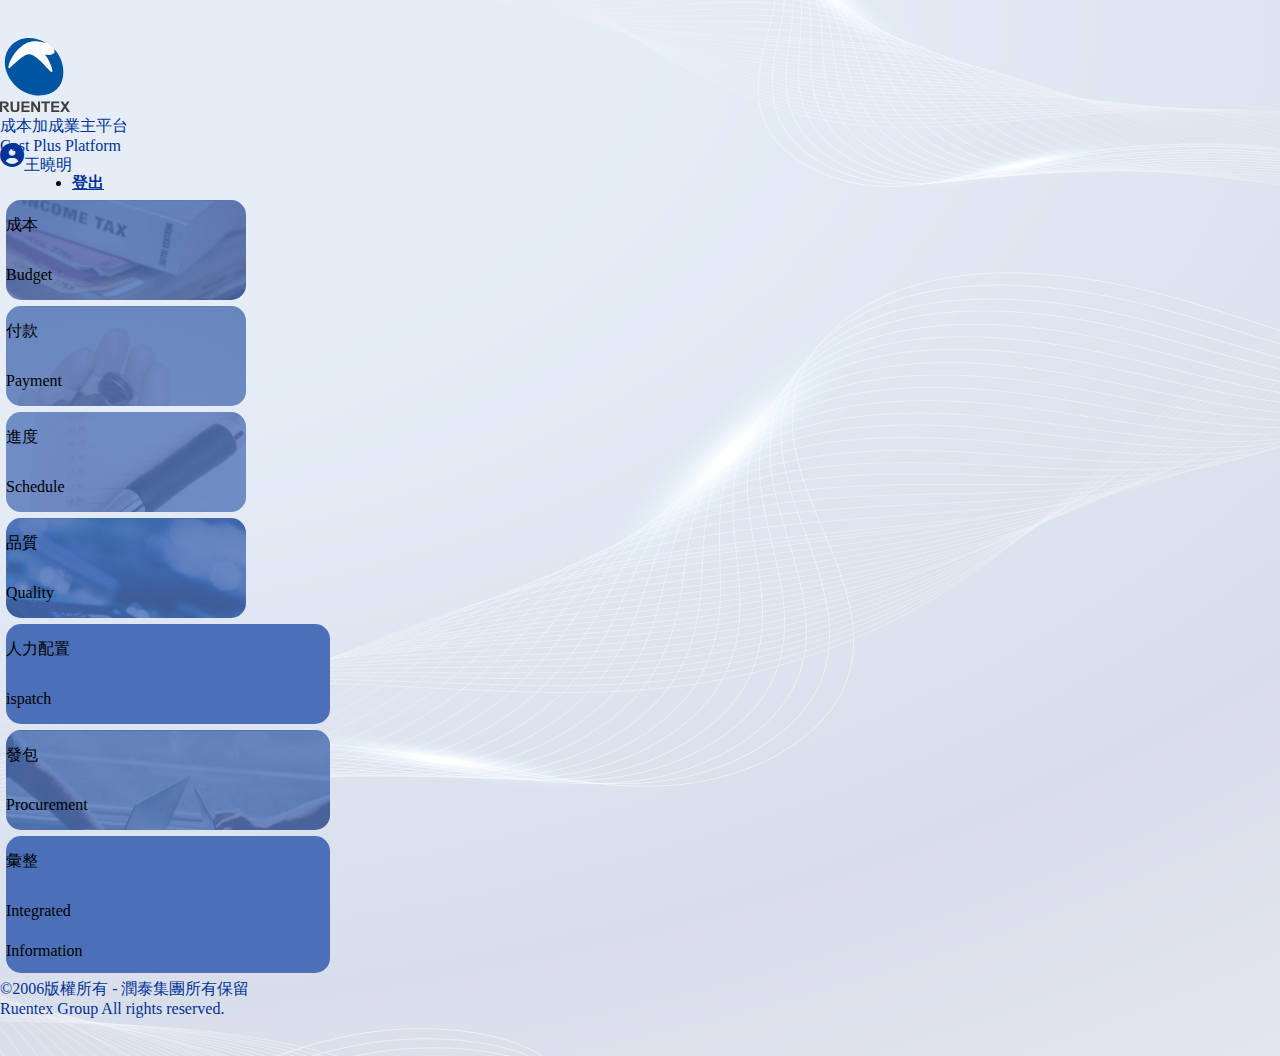
==== detail.html @ bf4b5611 "update: 圖片路徑更新" ====
<!DOCTYPE html>
<html lang="en">
<head>
    <meta charset="UTF-8">
    <meta http-equiv="X-UA-Compatible" content="IE=edge">
    <meta name="viewport" content="width=device-width, initial-scale=1.0">
    <title>成本加成業主平台</title>
  
    <link rel="stylesheet" href="css/reset.css" type="text/css"/>

    <!-- Bootstrap CSS only -->
    <link href="https://cdn.jsdelivr.net/npm/bootstrap@5.2.0/dist/css/bootstrap.min.css" rel="stylesheet" integrity="sha384-gH2yIJqKdNHPEq0n4Mqa/HGKIhSkIHeL5AyhkYV8i59U5AR6csBvApHHNl/vI1Bx" crossorigin="anonymous">
    <!-- Bootstrap JavaScript Bundle with Popper -->
    <script src="https://cdn.jsdelivr.net/npm/bootstrap@5.2.0/dist/js/bootstrap.bundle.min.js" integrity="sha384-A3rJD856KowSb7dwlZdYEkO39Gagi7vIsF0jrRAoQmDKKtQBHUuLZ9AsSv4jD4Xa" crossorigin="anonymous"></script>

    <!-- Font awesome -->
    <link rel="stylesheet" href="css/all.css">

    <link rel="stylesheet" href="css/detail.css" type="text/css"/>
    <!-- MDN for every screen -->
    <meta name="viewport" content="width=device-width, initial-scale=1.0, maximum-scale=1.0, user-scalable=no">

</head>
<body>
    <div class="container d-flex flex-column justify-content-between" style="min-height: 100vh;">
        <nav class="d-flex flex-row">
            <div class="display-flex flex-row col" id="block">
            </div>
            <div class="d-flex flex-row col-6" id="logo-title">
                <img src="img/logo.svg"></img>
                <div class="px-3">
                    <p class="fs-2 fw-bold text-blue mb-0" id="title-C">成本加成業主平台</p>
                    <p class="fs-4 fw-bold text-blue mb-0" id="title-E">Cost Plus Platform</p>
                </div>
            </div>
            <div class="display-flex flex-row align-items-center justify-content-end col" id="userName">
                <i class="fa-solid fa-circle-user text-blue fa-xl" id="i-user"></i>
                <p class="fs-4 fw-bold text-blue mb-0 px-2">王曉明</p>
                <div class="btn-group" role="group">
                    <button type="button" class="btn dropdown-toggle" data-bs-toggle="dropdown" aria-expanded="false"></button>
                    <ul class="dropdown-menu">
                      <li><a class="dropdown-item" href="login.html">登出</a></li>
                    </ul>
                </div>
                <!-- <i class="fa-solid fa-angle-down text-blue"></i> -->
            </div>
        </nav>
        <div class="wrap d-flex flex-wrap" id="content">
            <div class="BG-blue item-1">
                <div class="BG-img1 BG-img-all">
                    <p class="fs-2 fw-bold text-white m-0 line-h-50px px-3">成本</p>
                    <p class="fs-3 fw-bold text-white m-0 line-h-50px px-3">Budget</p>
                </div>
            </div>
            <div class="BG-blue item-1">
                <div class="BG-img2 BG-img-all">
                    <p class="fs-2 fw-bold text-white m-0 line-h-50px px-3">付款</p>
                    <p class="fs-3 fw-bold text-white m-0 line-h-50px px-3">Payment</p>
                </div>
            </div>
            <div class="BG-blue item-1">
                <div class="BG-img3 BG-img-all">
                    <p class="fs-2 fw-bold text-white m-0 line-h-50px px-3">進度</p>
                    <p class="fs-3 fw-bold text-white m-0 line-h-50px px-3">Schedule</p>
                </div>
            </div>
            <div class="BG-blue item-1">
                <div class="BG-img4 BG-img-all">
                    <p class="fs-2 fw-bold text-white m-0 line-h-50px px-3">品質</p>
                    <p class="fs-3 fw-bold text-white m-0 line-h-50px px-3">Quality</p>
                </div>
            </div>
            <div class="BG-blue item-2">
                <div class="BG-img5 BG-img-all">
                    <p class="fs-2 fw-bold text-white m-0 line-h-50px px-3">人力配置</p>
                    <p class="fs-3 fw-bold text-white m-0 line-h-50px px-3">ispatch</p>
                </div>
            </div>
            <div class="BG-blue item-2">
                <div class="BG-img6 BG-img-all">
                    <p class="fs-2 fw-bold text-white m-0 line-h-50px px-3">發包</p>
                    <p class="fs-3 fw-bold text-white m-0 line-h-50px px-3">Procurement</p>
                </div>
            </div>
            <div class="BG-blue item-2">
                <div class="BG-img7 BG-img-all" style="padding-bottom: 7px;">
                    <p class="fs-2 fw-bold text-white m-0 line-h-50px px-3">彙整</p>
                    <p class="fs-3 fw-bold text-white m-0 line-h-50px px-3">Integrated</p>
                    <p class="fs-3 fw-bold text-white m-0 line-h-30px px-3">Information</p>
                </div>
            </div>
        </div>
        <footer>
            <p class="fs-6 fw-bold text-blue text-center m-0">©2006版權所有 - 潤泰集團所有保留</p>
            <p class="fs-6 fw-bold text-blue text-center m-0">Ruentex Group All rights reserved.</p>
        </footer>
    </div>    
</body>

</html>
---- css/detail.css ----
* {
    margin: 0;
    padding: 0;
}
.text-blue {
    color: #003399;
}
body {
    background-image: url("../img/BG.svg");
    background-size: cover;
}
nav {
    justify-content: space-between;
}
.container {
    padding: 3% 0;
}
img {
    width: 70px;
}
.mb-0 {
    margin-bottom: 0;
}
.mt-0 {
    margin-top: 0;
}
.BG-img1 {
    background-image: url("../img/BG1.svg");
}
.BG-img2 {
    background-image: url("../img/BG2.svg");
}
.BG-img3 {
    background-image: url("../img/BG3.svg");
}
.BG-img4 {
    background-image: url("../img/BG4.svg");
}
.BG-img5 {
    background-image: url("../img/BG5.svg");
    height: 100%;
}
.BG-img6 {
    background-image: url("../img/BG6.svg");
    height: 100%;
}
.BG-img7 {
    background-image: url("../img/BG7.svg");
}
.BG-img-all {
    border-radius: 15px;
    background-size: cover;
}
.BG-blue {
    background: #4C70B8;
    border-radius: 15px;
}
.fill-available {
    display: inline-block;
    width: -webkit-fill-available;
    width: -moz-fill-available;
    width: -moz-available;
    width: fill-available;
}
#logo-title {
    min-width: 360px;
    justify-content: center;
}
.h-12vw {
    height: 12vw;
}
.line-h-50px {

    line-height: 50px;
}
.line-h-30px {

    line-height: 30px;
}
.item-1 {
    width: 240px;
    margin: 6px 6px 6px;
}
.item-2 {
    width: 324px;
    margin: 6px 6px 6px;
}
.wrap {
    margin: auto;
    justify-content: center;
}
.display-flex {
    display: flex;
}
.dropdown-toggle:empty::after {
    color: #003399;
}
.btn-group button {
    border: none;
}
.dropdown-menu {
    border: none;
}
.dropdown-item:hover {
    background-color: #77a1db;
    color: #FFF;
}
.dropdown-item {
    color: #003399;
    font-weight: bold;
}

@media screen and (max-width: 1199px){
    .item-1 {
        width: 204px;
    }
    .item-2 {
        width: 276px;
    }
}
@media screen and (max-width: 991px){
    .item-1 {
        width: 168px;
    }
    .item-2 {
        width: 228px;
    }
}
@media screen and (max-width: 768px){
    #block {
        display: none;
    }
    #i-user {
        margin-right: 8px;
    }
    nav {
        justify-content: center;
        margin-bottom: 20px;
        padding: 0 4%;
    }
    footer {
        margin-top: 20px;
    }
    .item-1, .item-2 {
        width: calc(50% - 12px);
    }
    .wrap {
        justify-content: start;
    }
    #content {
        padding: 0 4%;
    }
    #logo-title {
        width: 70%;
        justify-content: start;
    }
    #title-C {
        font-size: 36px !important;
    }
    #title-E {
        font-size: 24px !important;
    }
}
@media screen and (max-width: 556px){
    .wrap {
        justify-content: center;
        margin-left: 10%;
        margin-right: 10%;
    }
    .item-1, .item-2 {
        width: 100%;
    }
}
@media screen and (max-width: 375px){
    #userName > P {
        display: none;
    }
    img {
        width: 52px;
    }
    #logo-title {
        min-width: 280px;
    }
    .container {
        padding-top: 20px;
    }
    #title-C {
        font-size: 22px !important;
    }
    #title-E {
        font-size: 16px !important;
    }
    nav {
        padding: 0 5%;
    }
}
@media screen and (max-height: 375px){
    nav {
        margin-bottom: 18px;
    }
    footer {
        margin-top: 18px;
    }
    #title-C {
        font-size: 30px !important;
    }
    #title-E {
        font-size: 23px !important;
    }
    #userName P {
        font-size: 1.1rem !important;
    }
}
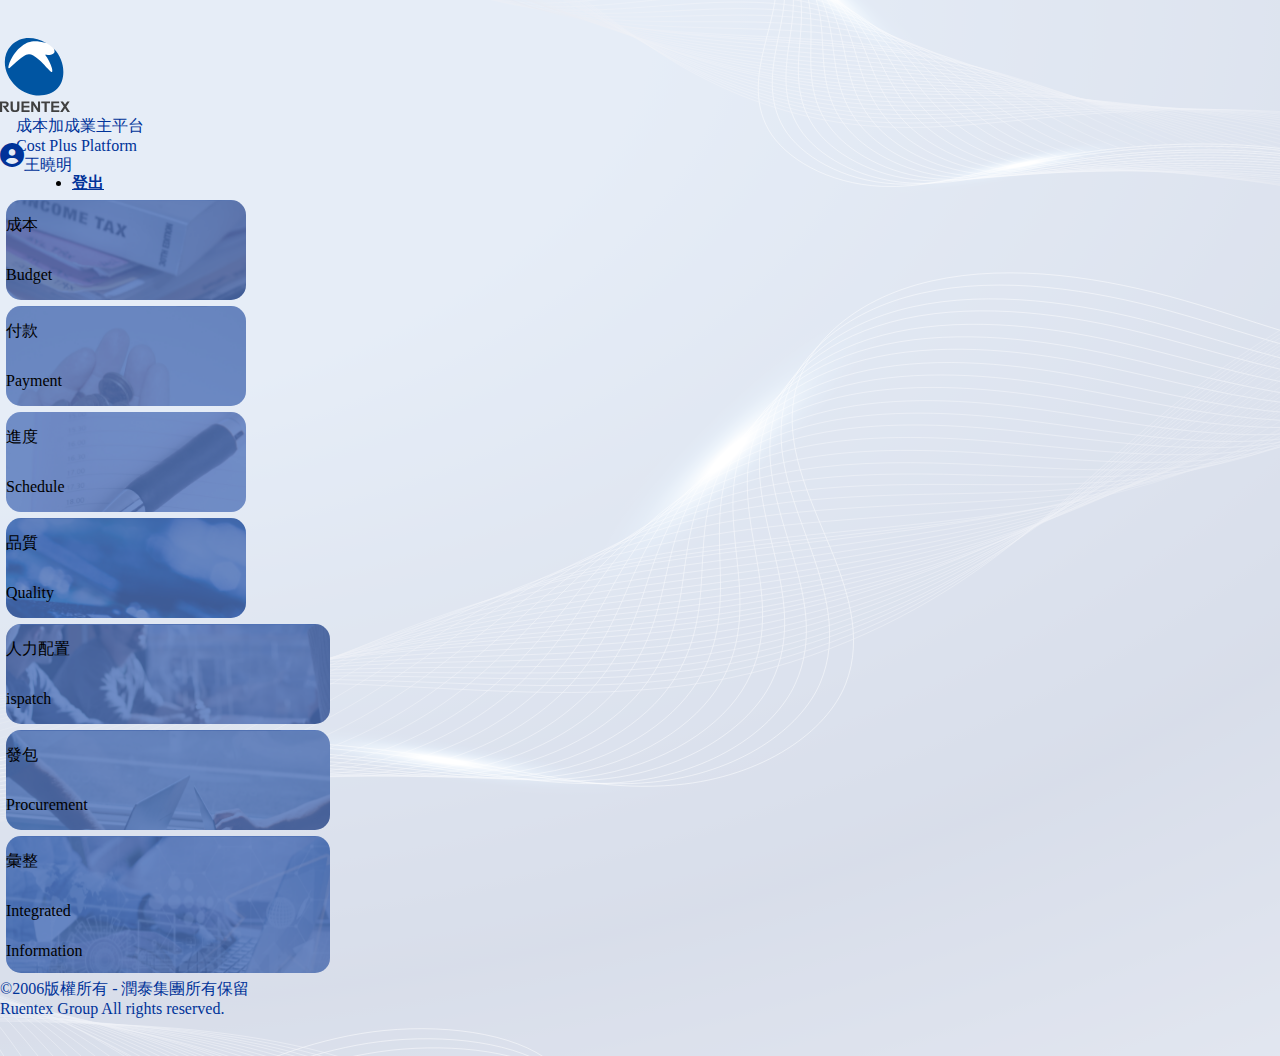
==== commit 1086b90e: "fix: 修正自適應(iphone12/13)" ====
--- a/detail.html
+++ b/detail.html
@@ -28,7 +28,7 @@
             </div>
             <div class="d-flex flex-row col-6" id="logo-title">
                 <img src="img/logo.svg"></img>
-                <div class="px-3">
+                <div class="title">
                     <p class="fs-2 fw-bold text-blue mb-0" id="title-C">成本加成業主平台</p>
                     <p class="fs-4 fw-bold text-blue mb-0" id="title-E">Cost Plus Platform</p>
                 </div>
@@ -39,7 +39,7 @@
                 <div class="btn-group" role="group">
                     <button type="button" class="btn dropdown-toggle" data-bs-toggle="dropdown" aria-expanded="false"></button>
                     <ul class="dropdown-menu">
-                      <li><a class="dropdown-item" href="login.html">登出</a></li>
+                      <li><a class="dropdown-item" href="index.html">登出</a></li>
                     </ul>
                 </div>
                 <!-- <i class="fa-solid fa-angle-down text-blue"></i> -->
--- a/css/detail.css
+++ b/css/detail.css
@@ -25,10 +25,10 @@
     margin-top: 0;
 }
 .BG-img1 {
-    background-image: url("../img/BG1.svg");
+    background-image: url("../img/BG1.png");
 }
 .BG-img2 {
-    background-image: url("../img/BG2.svg");
+    background-image: url("../img/BG2.png");
 }
 .BG-img3 {
     background-image: url("../img/BG3.svg");
@@ -37,7 +37,7 @@
     background-image: url("../img/BG4.svg");
 }
 .BG-img5 {
-    background-image: url("../img/BG5.svg");
+    background-image: url("../img/BG5.png");
     height: 100%;
 }
 .BG-img6 {
@@ -45,7 +45,7 @@
     height: 100%;
 }
 .BG-img7 {
-    background-image: url("../img/BG7.svg");
+    background-image: url("../img/BG7.png");
 }
 .BG-img-all {
     border-radius: 15px;
@@ -109,6 +109,9 @@
     color: #003399;
     font-weight: bold;
 }
+.title {
+    padding: 0 1rem;
+}
 
 @media screen and (max-width: 1199px){
     .item-1 {
@@ -194,6 +197,34 @@
         padding: 0 5%;
     }
 }
+@media screen and (min-width: 375px) and (max-width: 390px){
+    #userName P {
+        display: none;
+    }
+    #title-C {
+        font-size: 25px !important;
+    }
+    #title-E {
+        font-size: 19px !important;
+    }
+    img {
+        width: 55px;
+    }
+    #logo-title {
+        min-width: unset;
+        width: 80%;
+    }
+    .title {
+        padding-right: 0;
+    }
+    .dropdown-toggle {
+        padding-left: 2px;
+        padding-right: 2px;
+    }
+    nav {
+        padding: 0 5%;
+    }
+}
 @media screen and (max-height: 375px){
     nav {
         margin-bottom: 18px;
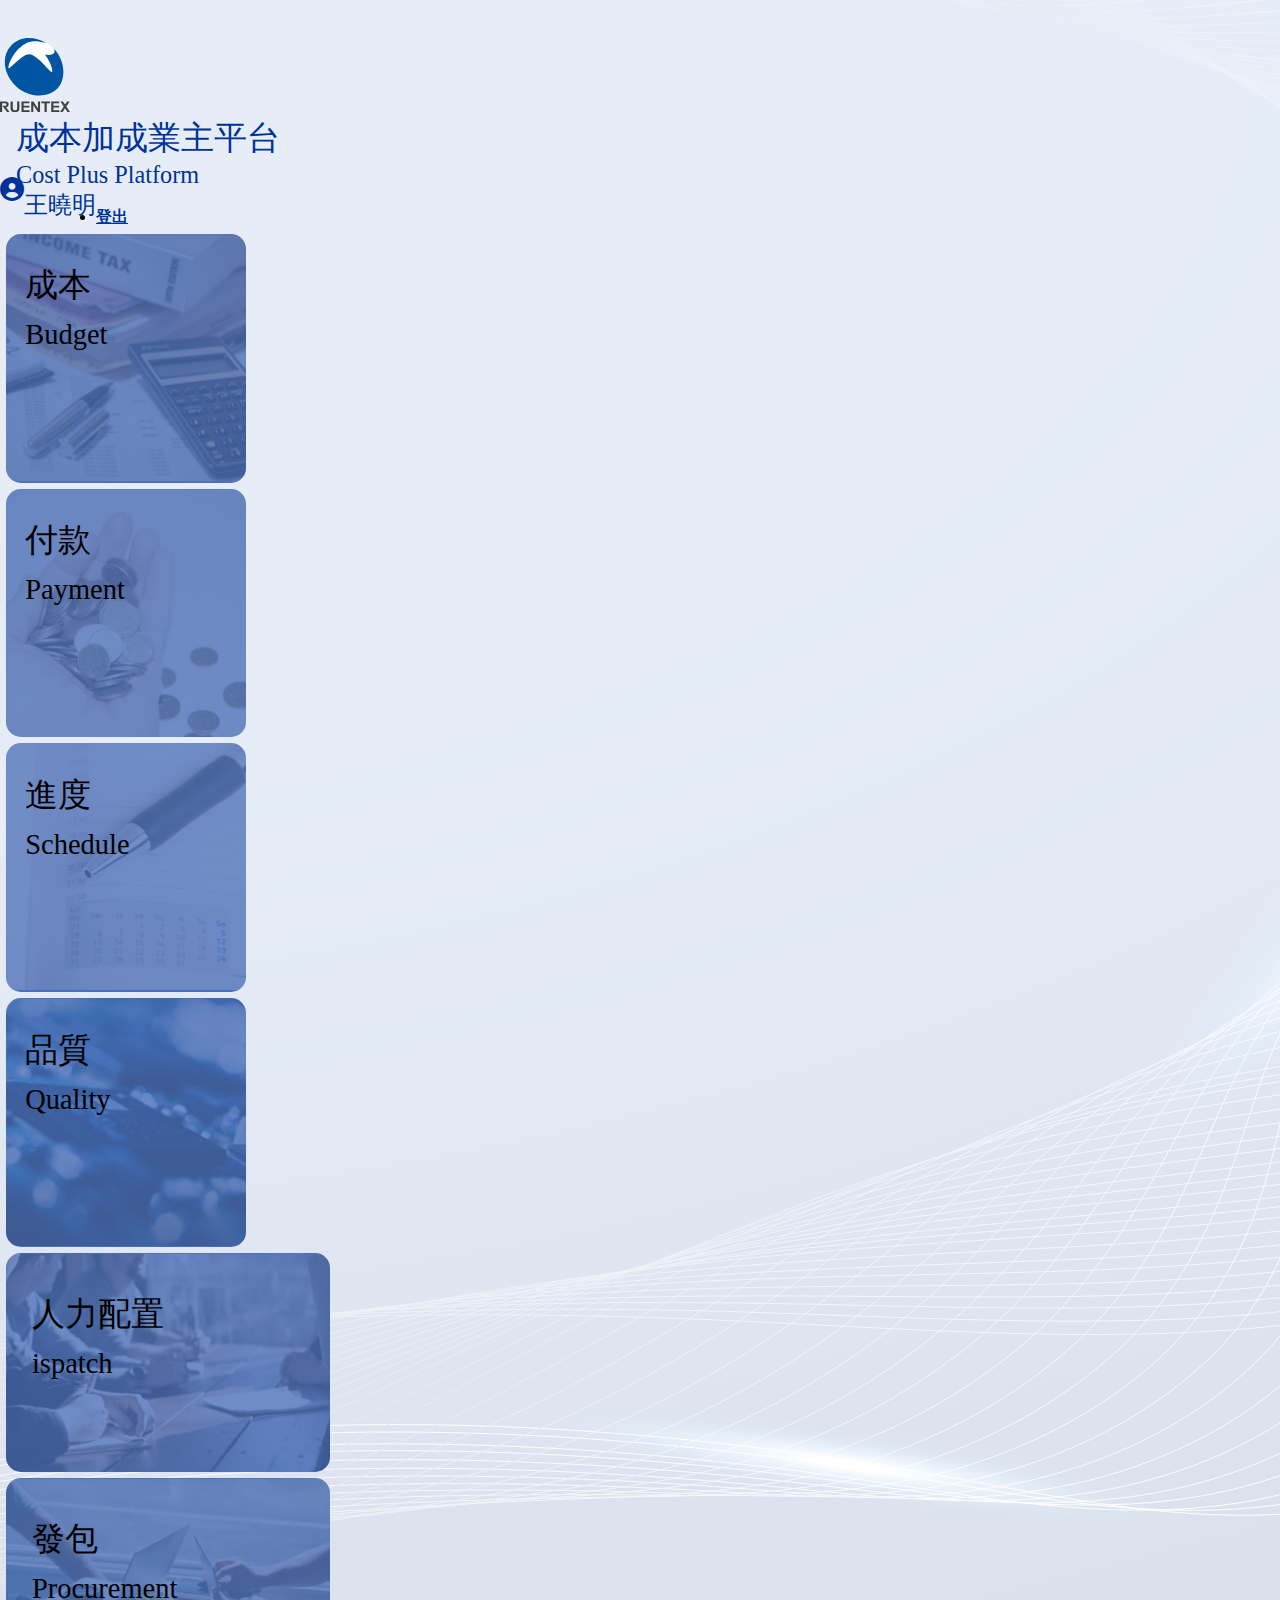
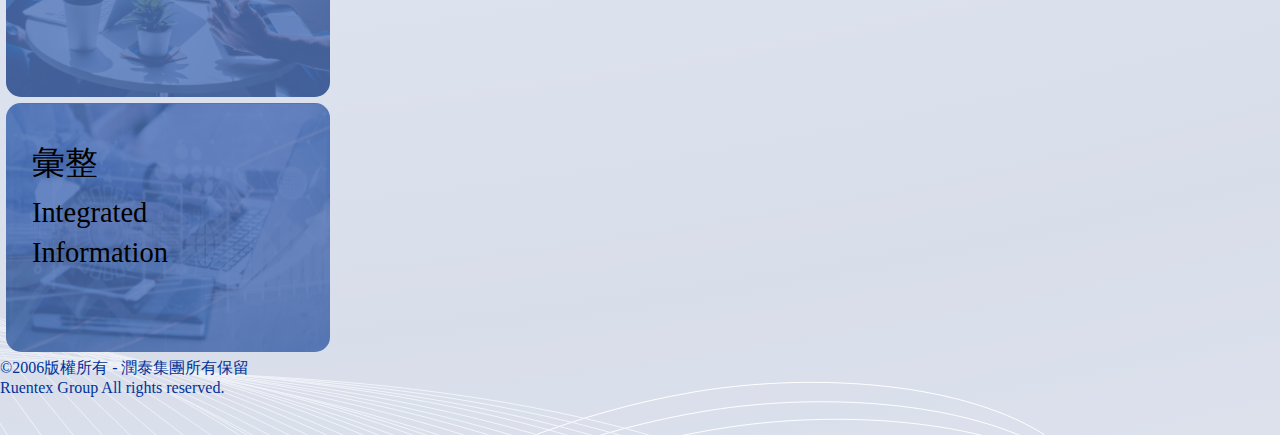
==== commit adcffaec: "detail中card尺寸調整+自適應修正" ====
--- a/detail.html
+++ b/detail.html
@@ -29,13 +29,13 @@
             <div class="d-flex flex-row col-6" id="logo-title">
                 <img src="img/logo.svg"></img>
                 <div class="title">
-                    <p class="fs-2 fw-bold text-blue mb-0" id="title-C">成本加成業主平台</p>
-                    <p class="fs-4 fw-bold text-blue mb-0" id="title-E">Cost Plus Platform</p>
+                    <p class="f-2 fw-bold text-blue mb-0" id="title-C">成本加成業主平台</p>
+                    <p class="f-4 fw-bold text-blue mb-0" id="title-E">Cost Plus Platform</p>
                 </div>
             </div>
             <div class="display-flex flex-row align-items-center justify-content-end col" id="userName">
                 <i class="fa-solid fa-circle-user text-blue fa-xl" id="i-user"></i>
-                <p class="fs-4 fw-bold text-blue mb-0 px-2">王曉明</p>
+                <p class="f-4 fw-bold text-blue mb-0 px-2">王曉明</p>
                 <div class="btn-group" role="group">
                     <button type="button" class="btn dropdown-toggle" data-bs-toggle="dropdown" aria-expanded="false"></button>
                     <ul class="dropdown-menu">
@@ -48,45 +48,45 @@
         <div class="wrap d-flex flex-wrap" id="content">
             <div class="BG-blue item-1">
                 <div class="BG-img1 BG-img-all">
-                    <p class="fs-2 fw-bold text-white m-0 line-h-50px px-3">成本</p>
-                    <p class="fs-3 fw-bold text-white m-0 line-h-50px px-3">Budget</p>
+                    <p class="f-2 fw-bold text-white m-0 line-h-50px px-3">成本</p>
+                    <p class="f-3 fw-bold text-white m-0 line-h-50px px-3">Budget</p>
                 </div>
             </div>
             <div class="BG-blue item-1">
                 <div class="BG-img2 BG-img-all">
-                    <p class="fs-2 fw-bold text-white m-0 line-h-50px px-3">付款</p>
-                    <p class="fs-3 fw-bold text-white m-0 line-h-50px px-3">Payment</p>
+                    <p class="f-2 fw-bold text-white m-0 line-h-50px px-3">付款</p>
+                    <p class="f-3 fw-bold text-white m-0 line-h-50px px-3">Payment</p>
                 </div>
             </div>
             <div class="BG-blue item-1">
                 <div class="BG-img3 BG-img-all">
-                    <p class="fs-2 fw-bold text-white m-0 line-h-50px px-3">進度</p>
-                    <p class="fs-3 fw-bold text-white m-0 line-h-50px px-3">Schedule</p>
+                    <p class="f-2 fw-bold text-white m-0 line-h-50px px-3">進度</p>
+                    <p class="f-3 fw-bold text-white m-0 line-h-50px px-3">Schedule</p>
                 </div>
             </div>
             <div class="BG-blue item-1">
                 <div class="BG-img4 BG-img-all">
-                    <p class="fs-2 fw-bold text-white m-0 line-h-50px px-3">品質</p>
-                    <p class="fs-3 fw-bold text-white m-0 line-h-50px px-3">Quality</p>
+                    <p class="f-2 fw-bold text-white m-0 line-h-50px px-3">品質</p>
+                    <p class="f-3 fw-bold text-white m-0 line-h-50px px-3">Quality</p>
                 </div>
             </div>
             <div class="BG-blue item-2">
-                <div class="BG-img5 BG-img-all">
-                    <p class="fs-2 fw-bold text-white m-0 line-h-50px px-3">人力配置</p>
-                    <p class="fs-3 fw-bold text-white m-0 line-h-50px px-3">ispatch</p>
+                <div class="BG-img5 BG-img-all BG-img-all-D">
+                    <p class="f-2 fw-bold text-white m-0 line-h-50px px-3">人力配置</p>
+                    <p class="f-3 fw-bold text-white m-0 line-h-50px px-3">ispatch</p>
                 </div>
             </div>
             <div class="BG-blue item-2">
-                <div class="BG-img6 BG-img-all">
-                    <p class="fs-2 fw-bold text-white m-0 line-h-50px px-3">發包</p>
-                    <p class="fs-3 fw-bold text-white m-0 line-h-50px px-3">Procurement</p>
+                <div class="BG-img6 BG-img-all BG-img-all-D">
+                    <p class="f-2 fw-bold text-white m-0 line-h-50px px-3">發包</p>
+                    <p class="f-3 fw-bold text-white m-0 line-h-50px px-3">Procurement</p>
                 </div>
             </div>
             <div class="BG-blue item-2">
-                <div class="BG-img7 BG-img-all" style="padding-bottom: 7px;">
-                    <p class="fs-2 fw-bold text-white m-0 line-h-50px px-3">彙整</p>
-                    <p class="fs-3 fw-bold text-white m-0 line-h-50px px-3">Integrated</p>
-                    <p class="fs-3 fw-bold text-white m-0 line-h-30px px-3">Information</p>
+                <div class="BG-img7 BG-img-all BG-img-all-D">
+                    <p class="f-2 fw-bold text-white m-0 line-h-50px px-3">彙整</p>
+                    <p class="f-3 fw-bold text-white m-0 line-h-50px px-3">Integrated</p>
+                    <p class="f-3 fw-bold text-white m-0 line-h-30px px-3">Information</p>
                 </div>
             </div>
         </div>
--- a/css/detail.css
+++ b/css/detail.css
@@ -46,10 +46,15 @@
 }
 .BG-img7 {
     background-image: url("../img/BG7.png");
+    padding-bottom: 7px;
 }
 .BG-img-all {
     border-radius: 15px;
     background-size: cover;
+    padding: 11% 0 51% 8%;
+}
+.BG-img-all-D {
+    padding-bottom: 25.7%;
 }
 .BG-blue {
     background: #4C70B8;
@@ -112,6 +117,15 @@
 .title {
     padding: 0 1rem;
 }
+.f-2 {
+    font-size: calc(1.325rem + .9vw);
+}
+.f-3 {
+    font-size: calc(1.3rem + .6vw);
+}
+.f-4 {
+    font-size: calc(1.275rem + .3vw);
+}
 
 @media screen and (max-width: 1199px){
     .item-1 {
@@ -158,10 +172,16 @@
         justify-content: start;
     }
     #title-C {
-        font-size: 36px !important;
+        font-size: 36px;
     }
     #title-E {
-        font-size: 24px !important;
+        font-size: 24px;
+    }
+    .BG-img-all {
+        padding: 5% 0 14% 5%;
+    }
+    .BG-img-all-D {
+        padding-bottom: 14%;
     }
 }
 @media screen and (max-width: 556px){
@@ -174,6 +194,33 @@
         width: 100%;
     }
 }
+@media screen and (max-width: 390px){
+    .container {
+        padding: 8% 0;
+    }
+    #content {
+        padding: 0;
+    }
+    .item-1, .item-2 {
+        width: 46%;
+    }
+    .wrap {
+        justify-content: start;
+    }
+    .BG-img-all {
+        padding: 5% 0 30% 0;
+    }
+    .f2 {
+        line-height: 40px;
+    }
+    .f-3 {
+        font-size: 1rem;
+        line-height: 20px;
+    }
+    .BG-img7 {
+        padding-bottom: 10%;
+    }
+}
 @media screen and (max-width: 375px){
     #userName > P {
         display: none;
@@ -188,13 +235,20 @@
         padding-top: 20px;
     }
     #title-C {
-        font-size: 22px !important;
+        font-size: 22px;
     }
     #title-E {
-        font-size: 16px !important;
+        font-size: 16px;
     }
     nav {
         padding: 0 5%;
+    }
+    .BG-img-all {
+        padding-top: 4%;
+        padding-bottom: 21%;
+    }
+    .BG-img7 {
+        padding-bottom: 5.5%;
     }
 }
 @media screen and (min-width: 375px) and (max-width: 390px){
@@ -202,10 +256,10 @@
         display: none;
     }
     #title-C {
-        font-size: 25px !important;
+        font-size: 24px;
     }
     #title-E {
-        font-size: 19px !important;
+        font-size: 19px;
     }
     img {
         width: 55px;
@@ -225,7 +279,7 @@
         padding: 0 5%;
     }
 }
-@media screen and (max-height: 375px){
+@media screen and (max-height: 390px){
     nav {
         margin-bottom: 18px;
     }
@@ -233,12 +287,36 @@
         margin-top: 18px;
     }
     #title-C {
-        font-size: 30px !important;
+        font-size: 30px;
     }
     #title-E {
-        font-size: 23px !important;
+        font-size: 23px ;
     }
     #userName P {
-        font-size: 1.1rem !important;
+        font-size: 1.1rem;
+    }
+    .BG-img-all {
+        padding: 6% 0 27% 4%;
+    }
+    .BG-img-all-D {
+        padding-bottom: 5.1%;
+    }
+    img {
+        width: 66px;
+    }
+}
+@media screen and (max-height: 375px) and (max-width: 667px){ 
+    #content {
+        padding: 0;
+    }
+    .item-1 {
+        width: 123px;
+    }
+    .item-2 {
+        width: 168px;
+    }
+    .f-3 {
+        font-size: 1.2rem;
+        line-height: 30px;
     }
 }